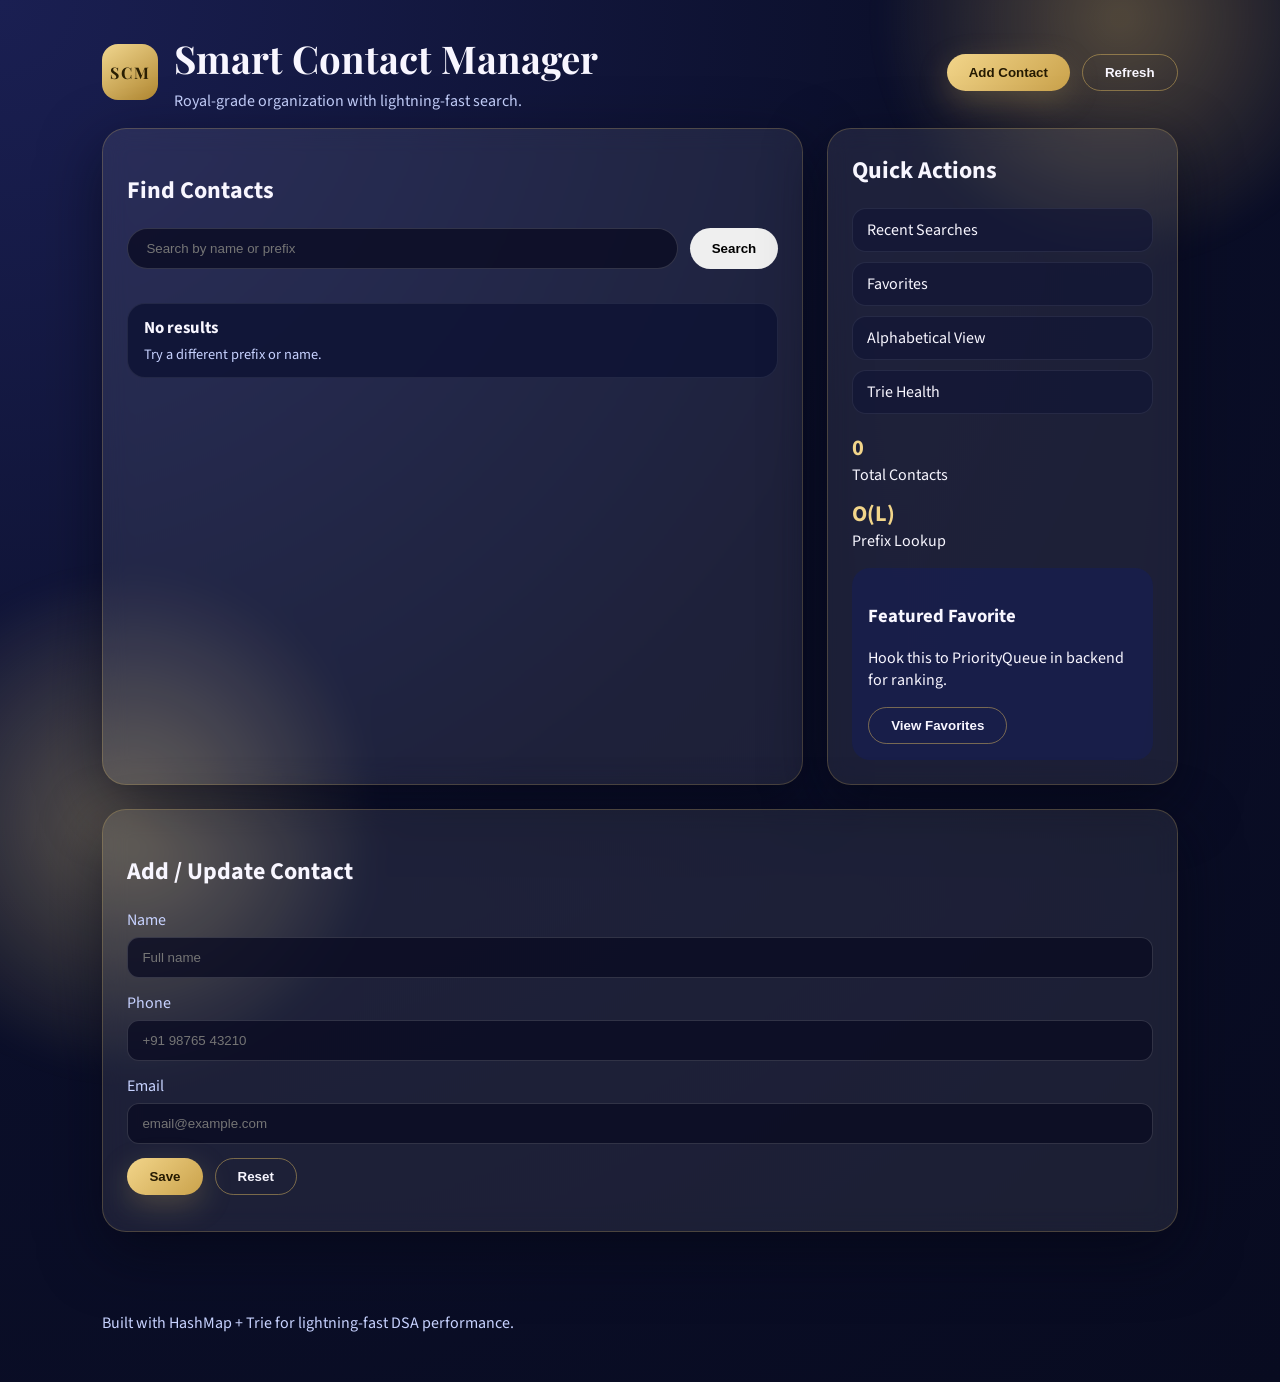
==== frontend/index.html @ 93c972c9 "Initial commit" ====
<!DOCTYPE html>
<html lang="en">
<head>
  <meta charset="UTF-8" />
  <meta name="viewport" content="width=device-width, initial-scale=1" />
  <title>Smart Contact Manager</title>
  <link rel="preconnect" href="https://fonts.googleapis.com">
  <link rel="preconnect" href="https://fonts.gstatic.com" crossorigin>
  <link href="https://fonts.googleapis.com/css2?family=Playfair+Display:wght@500;600;700&family=Source+Sans+3:wght@300;400;600&display=swap" rel="stylesheet">
  <link rel="stylesheet" href="styles.css" />
</head>
<body>
  <div class="royal-glow"></div>
  <div class="golden-orb"></div>
  <header class="hero">
    <div class="brand">
      <span class="crest">SCM</span>
      <div>
        <h1>Smart Contact Manager</h1>
        <p>Royal-grade organization with lightning-fast search.</p>
      </div>
    </div>
    <div class="hero-actions">
      <button class="primary" id="open-add">Add Contact</button>
      <button class="ghost" id="refresh">Refresh</button>
    </div>
  </header>

  <main class="layout">
    <section class="panel search-panel">
      <h2>Find Contacts</h2>
      <div class="search-box">
        <input id="search-input" type="text" placeholder="Search by name or prefix" />
        <button id="search-btn">Search</button>
      </div>
      <div class="chips" id="chips"></div>
      <div class="results" id="results"></div>
    </section>

    <aside class="panel sidebar">
      <h2>Quick Actions</h2>
      <ul class="action-list">
        <li>Recent Searches</li>
        <li>Favorites</li>
        <li>Alphabetical View</li>
        <li>Trie Health</li>
      </ul>

      <div class="stats">
        <div>
          <span class="stat-value" id="stat-total">0</span>
          <span class="stat-label">Total Contacts</span>
        </div>
        <div>
          <span class="stat-value">O(L)</span>
          <span class="stat-label">Prefix Lookup</span>
        </div>
      </div>

      <div class="favorite-highlight">
        <h3>Featured Favorite</h3>
        <p>Hook this to PriorityQueue in backend for ranking.</p>
        <button class="ghost">View Favorites</button>
      </div>
    </aside>

    <section class="panel form-panel" id="form-panel">
      <h2>Add / Update Contact</h2>
      <form class="contact-form" id="contact-form">
        <label>
          Name
          <input id="name-input" type="text" placeholder="Full name" required />
        </label>
        <label>
          Phone
          <input id="phone-input" type="tel" placeholder="+91 98765 43210" required />
        </label>
        <label>
          Email
          <input id="email-input" type="email" placeholder="email@example.com" />
        </label>
        <div class="form-actions">
          <button class="primary" type="submit">Save</button>
          <button class="ghost" type="button" id="reset-form">Reset</button>
        </div>
      </form>
      <div class="note" id="status"></div>
    </section>
  </main>

  <footer class="footer">
    <p>Built with HashMap + Trie for lightning-fast DSA performance.</p>
  </footer>

  <script src="app.js"></script>
</body>
</html>
---- frontend/styles.css ----
﻿:root {
  --royal-900: #0b0f2a;
  --royal-800: #111744;
  --royal-700: #1a2260;
  --royal-500: #2c3690;
  --gold-500: #d7b35e;
  --gold-400: #f2d58a;
  --silver: #c7d2ff;
  --white: #f8f6ff;
  --glass: rgba(255, 255, 255, 0.08);
  --glass-border: rgba(215, 179, 94, 0.25);
}

* {
  box-sizing: border-box;
}

body {
  margin: 0;
  font-family: "Source Sans 3", sans-serif;
  background: radial-gradient(circle at top left, #1a1f52 0%, #0b0f2a 50%, #080b20 100%);
  color: var(--white);
  min-height: 100vh;
  overflow-x: hidden;
}

.royal-glow {
  position: fixed;
  inset: -30% -10% auto auto;
  width: 45vw;
  height: 45vw;
  background: radial-gradient(circle, rgba(215, 179, 94, 0.35) 0%, rgba(215, 179, 94, 0) 60%);
  filter: blur(10px);
  z-index: 0;
}

.golden-orb {
  position: fixed;
  bottom: -20%;
  left: -10%;
  width: 40vw;
  height: 40vw;
  background: radial-gradient(circle, rgba(244, 218, 138, 0.35) 0%, rgba(11, 15, 42, 0) 70%);
  filter: blur(12px);
  z-index: 0;
}

.hero {
  position: relative;
  z-index: 2;
  display: flex;
  flex-wrap: wrap;
  justify-content: space-between;
  align-items: center;
  padding: 32px 8vw 16px;
  gap: 20px;
}

.brand {
  display: flex;
  align-items: center;
  gap: 16px;
}

.crest {
  display: inline-flex;
  width: 56px;
  height: 56px;
  border-radius: 16px;
  align-items: center;
  justify-content: center;
  font-family: "Playfair Display", serif;
  font-weight: 700;
  background: linear-gradient(145deg, #f0d68f, #b28831);
  color: #2a1f03;
  letter-spacing: 2px;
}

.hero h1 {
  margin: 0;
  font-family: "Playfair Display", serif;
  font-size: clamp(1.8rem, 3vw, 2.8rem);
}

.hero p {
  margin: 6px 0 0;
  color: var(--silver);
}

.hero-actions {
  display: flex;
  gap: 12px;
}

.primary, .ghost, .search-box button {
  border: none;
  border-radius: 999px;
  padding: 10px 22px;
  font-weight: 600;
  cursor: pointer;
  transition: transform 0.2s ease, box-shadow 0.2s ease;
}

.primary {
  background: linear-gradient(135deg, #f2d58a, #caa24b);
  color: #251a02;
  box-shadow: 0 10px 30px rgba(215, 179, 94, 0.25);
}

.ghost {
  background: transparent;
  color: var(--white);
  border: 1px solid rgba(215, 179, 94, 0.5);
}

.primary:hover, .ghost:hover, .search-box button:hover {
  transform: translateY(-2px);
}

.layout {
  position: relative;
  z-index: 2;
  display: grid;
  grid-template-columns: minmax(0, 2fr) minmax(0, 1fr);
  gap: 24px;
  padding: 0 8vw 40px;
}

.panel {
  background: var(--glass);
  border: 1px solid var(--glass-border);
  border-radius: 24px;
  padding: 24px;
  backdrop-filter: blur(12px);
  box-shadow: 0 20px 60px rgba(5, 7, 20, 0.6);
}

.search-panel {
  grid-column: span 1;
}

.form-panel {
  grid-column: span 2;
}

.search-box {
  display: flex;
  gap: 12px;
  margin: 16px 0;
}

.search-box input {
  flex: 1;
  border-radius: 999px;
  border: 1px solid rgba(255, 255, 255, 0.15);
  padding: 12px 18px;
  background: rgba(10, 12, 34, 0.8);
  color: var(--white);
}

.chips {
  display: flex;
  flex-wrap: wrap;
  gap: 8px;
  color: var(--silver);
  font-size: 0.9rem;
}

.chips span {
  background: rgba(255, 255, 255, 0.08);
  border: 1px solid rgba(255, 255, 255, 0.15);
  border-radius: 999px;
  padding: 6px 14px;
}

.results {
  margin-top: 18px;
  display: grid;
  gap: 12px;
}

.contact-card {
  display: flex;
  align-items: center;
  justify-content: space-between;
  background: rgba(15, 19, 52, 0.85);
  border-radius: 18px;
  padding: 12px 16px;
  border: 1px solid rgba(255, 255, 255, 0.08);
}

.avatar {
  width: 44px;
  height: 44px;
  border-radius: 14px;
  background: linear-gradient(135deg, #2d3a9f, #111744);
  display: inline-flex;
  align-items: center;
  justify-content: center;
  font-weight: 700;
  color: var(--gold-400);
}

.info h3 {
  margin: 0;
  font-size: 1.05rem;
}

.info p {
  margin: 4px 0 0;
  color: var(--silver);
  font-size: 0.9rem;
}

.icon {
  width: 38px;
  height: 38px;
  border-radius: 50%;
  border: 1px solid rgba(215, 179, 94, 0.5);
  background: transparent;
  color: var(--gold-400);
  cursor: pointer;
}

.sidebar h2 {
  margin-top: 0;
}

.action-list {
  list-style: none;
  padding: 0;
  margin: 12px 0 18px;
  display: grid;
  gap: 10px;
}

.action-list li {
  background: rgba(15, 19, 52, 0.6);
  border-radius: 14px;
  padding: 10px 14px;
  border: 1px solid rgba(255, 255, 255, 0.08);
}

.stats {
  display: grid;
  gap: 12px;
  margin: 16px 0;
}

.stat-value {
  font-size: 1.4rem;
  font-weight: 700;
  display: block;
  color: var(--gold-400);
}

.favorite-highlight {
  background: rgba(24, 30, 78, 0.8);
  border-radius: 18px;
  padding: 16px;
}

.contact-form {
  display: grid;
  gap: 14px;
  margin-top: 14px;
}

.contact-form label {
  display: grid;
  gap: 6px;
  color: var(--silver);
}

.contact-form input {
  border-radius: 12px;
  border: 1px solid rgba(255, 255, 255, 0.15);
  padding: 12px 14px;
  background: rgba(10, 12, 34, 0.8);
  color: var(--white);
}

.form-actions {
  display: flex;
  gap: 12px;
}

.note {
  margin-top: 12px;
  color: var(--silver);
  font-size: 0.9rem;
}

.footer {
  position: relative;
  z-index: 2;
  padding: 24px 8vw 32px;
  color: var(--silver);
}

@media (max-width: 900px) {
  .layout {
    grid-template-columns: 1fr;
  }

  .form-panel {
    grid-column: span 1;
  }
}
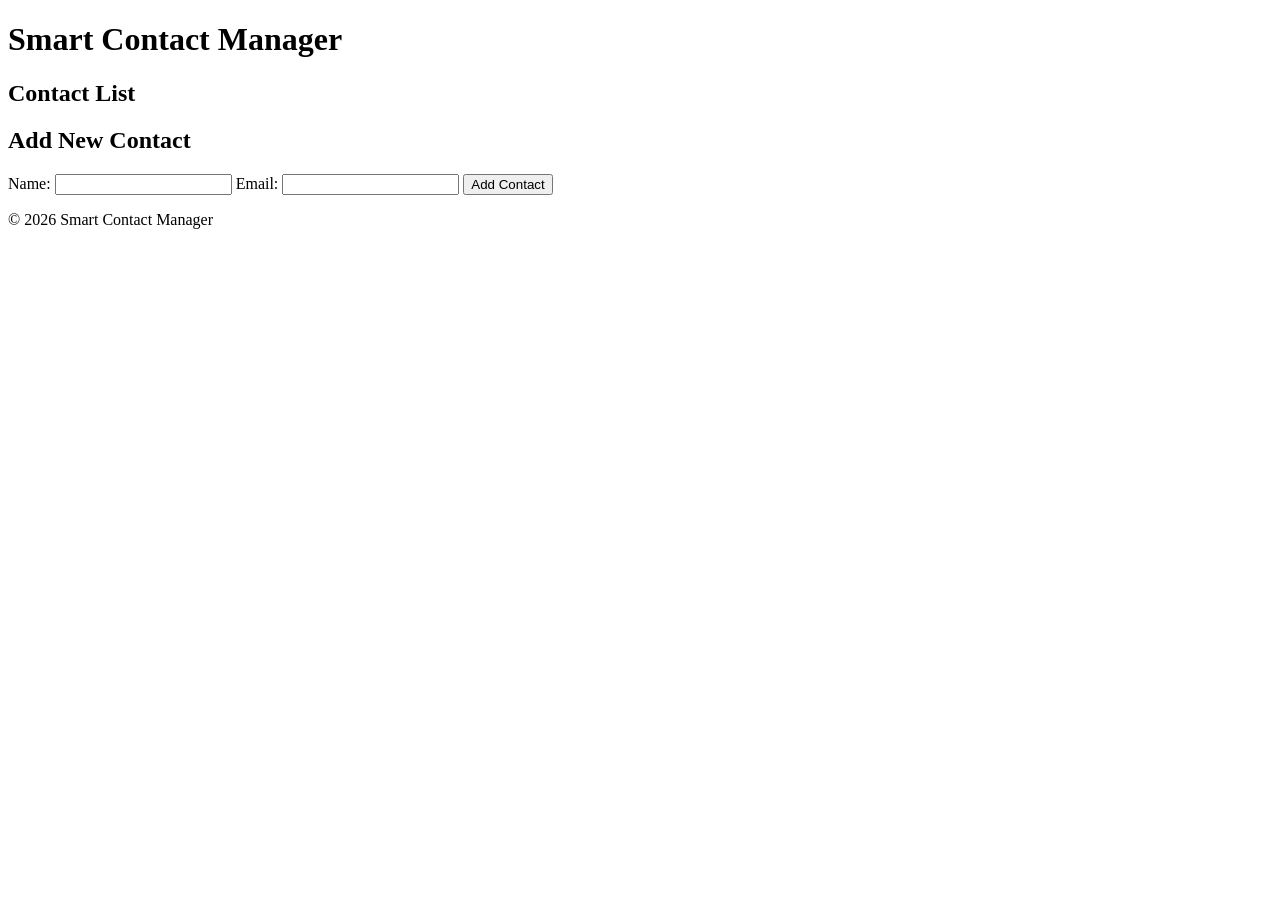
==== commit 6617da77: "Simplified HTML structure focusing on core functionality" ====
--- a/frontend/index.html
+++ b/frontend/index.html
@@ -1,97 +1,34 @@
 <!DOCTYPE html>
 <html lang="en">
 <head>
-  <meta charset="UTF-8" />
-  <meta name="viewport" content="width=device-width, initial-scale=1" />
-  <title>Smart Contact Manager</title>
-  <link rel="preconnect" href="https://fonts.googleapis.com">
-  <link rel="preconnect" href="https://fonts.gstatic.com" crossorigin>
-  <link href="https://fonts.googleapis.com/css2?family=Playfair+Display:wght@500;600;700&family=Source+Sans+3:wght@300;400;600&display=swap" rel="stylesheet">
-  <link rel="stylesheet" href="styles.css" />
+    <meta charset="UTF-8">
+    <meta name="viewport" content="width=device-width, initial-scale=1.0">
+    <title>Smart Contact Manager</title>
 </head>
 <body>
-  <div class="royal-glow"></div>
-  <div class="golden-orb"></div>
-  <header class="hero">
-    <div class="brand">
-      <span class="crest">SCM</span>
-      <div>
+    <header>
         <h1>Smart Contact Manager</h1>
-        <p>Royal-grade organization with lightning-fast search.</p>
-      </div>
-    </div>
-    <div class="hero-actions">
-      <button class="primary" id="open-add">Add Contact</button>
-      <button class="ghost" id="refresh">Refresh</button>
-    </div>
-  </header>
-
-  <main class="layout">
-    <section class="panel search-panel">
-      <h2>Find Contacts</h2>
-      <div class="search-box">
-        <input id="search-input" type="text" placeholder="Search by name or prefix" />
-        <button id="search-btn">Search</button>
-      </div>
-      <div class="chips" id="chips"></div>
-      <div class="results" id="results"></div>
-    </section>
-
-    <aside class="panel sidebar">
-      <h2>Quick Actions</h2>
-      <ul class="action-list">
-        <li>Recent Searches</li>
-        <li>Favorites</li>
-        <li>Alphabetical View</li>
-        <li>Trie Health</li>
-      </ul>
-
-      <div class="stats">
-        <div>
-          <span class="stat-value" id="stat-total">0</span>
-          <span class="stat-label">Total Contacts</span>
-        </div>
-        <div>
-          <span class="stat-value">O(L)</span>
-          <span class="stat-label">Prefix Lookup</span>
-        </div>
-      </div>
-
-      <div class="favorite-highlight">
-        <h3>Featured Favorite</h3>
-        <p>Hook this to PriorityQueue in backend for ranking.</p>
-        <button class="ghost">View Favorites</button>
-      </div>
-    </aside>
-
-    <section class="panel form-panel" id="form-panel">
-      <h2>Add / Update Contact</h2>
-      <form class="contact-form" id="contact-form">
-        <label>
-          Name
-          <input id="name-input" type="text" placeholder="Full name" required />
-        </label>
-        <label>
-          Phone
-          <input id="phone-input" type="tel" placeholder="+91 98765 43210" required />
-        </label>
-        <label>
-          Email
-          <input id="email-input" type="email" placeholder="email@example.com" />
-        </label>
-        <div class="form-actions">
-          <button class="primary" type="submit">Save</button>
-          <button class="ghost" type="button" id="reset-form">Reset</button>
-        </div>
-      </form>
-      <div class="note" id="status"></div>
-    </section>
-  </main>
-
-  <footer class="footer">
-    <p>Built with HashMap + Trie for lightning-fast DSA performance.</p>
-  </footer>
-
-  <script src="app.js"></script>
+    </header>
+    <main>
+        <section id="contacts">
+            <h2>Contact List</h2>
+            <ul>
+                <!-- Contact items will be generated here -->
+            </ul>
+        </section>
+        <section id="add-contact">
+            <h2>Add New Contact</h2>
+            <form>
+                <label for="name">Name:</label>
+                <input type="text" id="name" required>
+                <label for="email">Email:</label>
+                <input type="email" id="email" required>
+                <button type="submit">Add Contact</button>
+            </form>
+        </section>
+    </main>
+    <footer>
+        <p>&copy; 2026 Smart Contact Manager</p>
+    </footer>
 </body>
-</html>
+</html>
